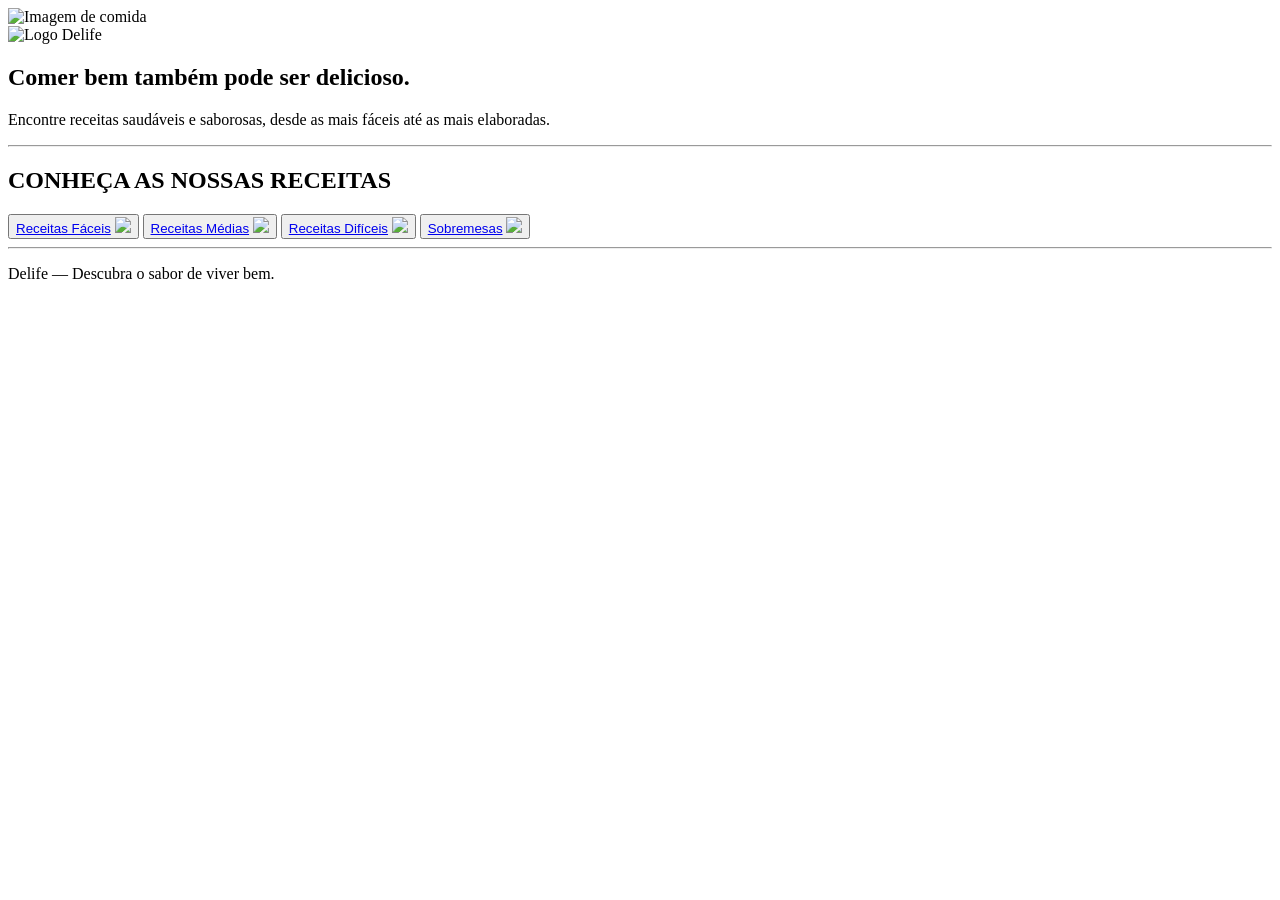
==== index.html @ 34e66f0f "pastas organizadas" ====
<!DOCTYPE html>
<html lang="pt-BR">

<head>
    <meta charset="UTF-8">
    <meta name="viewport" content="width=device-width, initial-scale=1.0">

    <link rel="stylesheet" href="style.alyne.css">

    <title>DELIFE</title>
</head>

<body>

    <div class="banner">

        <img class="imagem"
            src="images (4).jpg"
            alt="Imagem de comida">

        <div class="escuro"></div>

        <img class="logo"
            src="delife.png"
            alt="Logo Delife">

    </div>


    <div class="inicio">

        <h2>
            Comer bem também pode ser delicioso.
        </h2>
        
        <p>
            Encontre receitas saudáveis e saborosas, desde as mais
            fáceis até as mais elaboradas.
        </p>

    </div>


    <hr>


    <div class="receitas">

        <h2>
            CONHEÇA AS NOSSAS RECEITAS
        </h2>

        <div class="botoes">

            <button class="botao-facil">
                <a href="receitas_facies.html">Receitas Fáceis</a>
                <img src="images.fácies.jpg">
            </button>

            <button class="botao-medio">
                <a href="receitas-medias.html">Receitas Médias</a>
                <img src="images.media.jpg">
            </button>

            <button class="botao-dificil">
                <a href="receitas-dificies.html">Receitas Difíceis</a>
                <img src="images.dificil.jpg">
            </button>

            <button class="botao-sobremesa">
                <a href="sobremesas.html">Sobremesas</a>
                <img src="images.sobremesa.jpg">
            </button>

        </div>

    </div>


    <hr>


    <div class="final">

        <p>
            Delife — Descubra o sabor de viver bem.
        </p>

    </div>

</body>

</html>
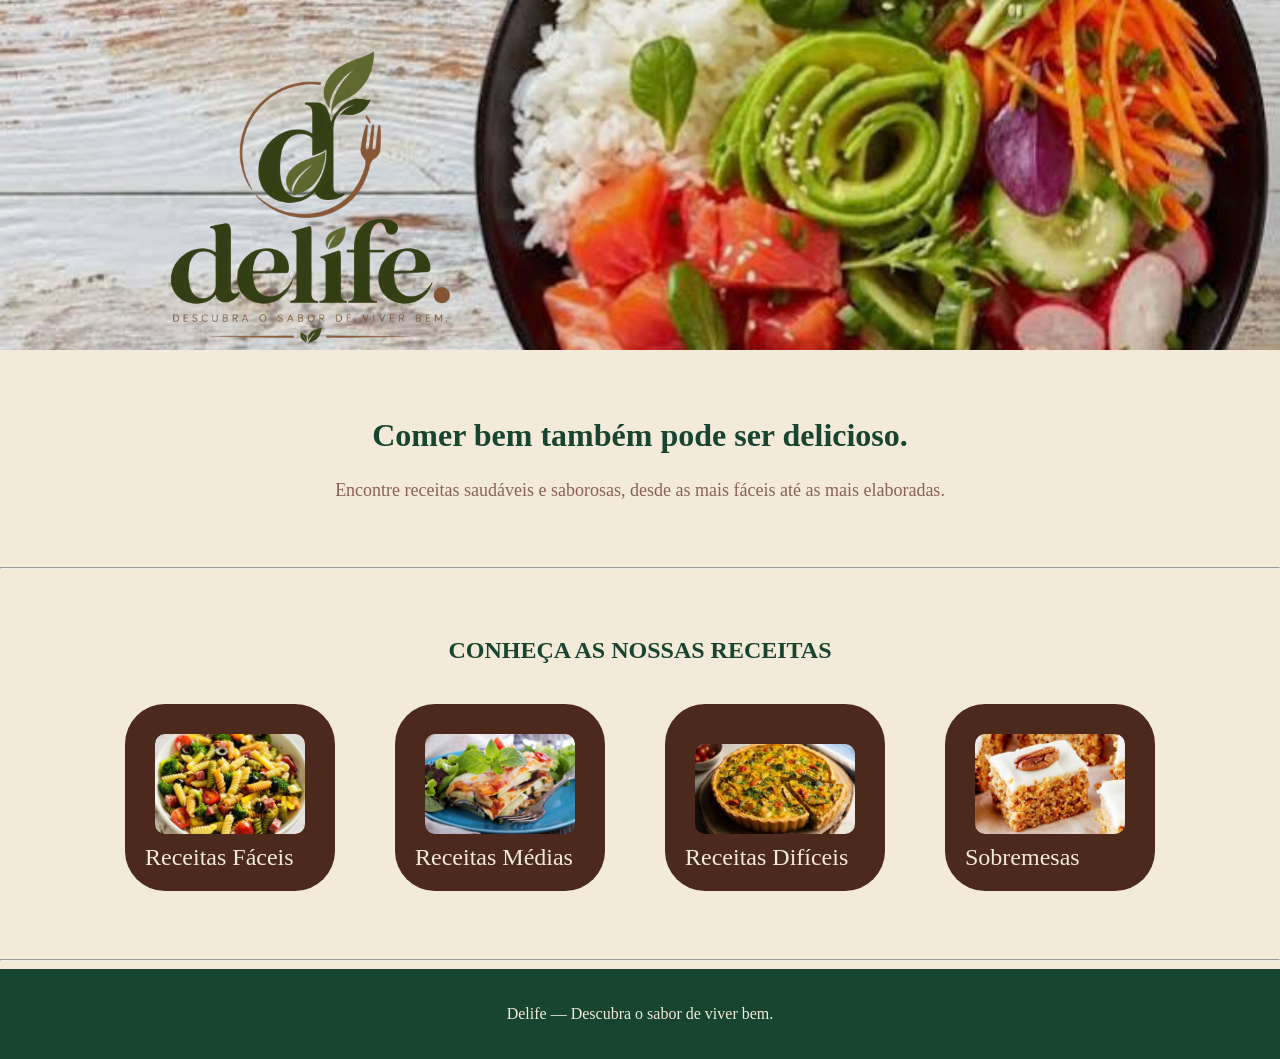
==== commit b138ddd0: "caminhos ajeitados" ====
--- a/index.html
+++ b/index.html
@@ -5,7 +5,7 @@
     <meta charset="UTF-8">
     <meta name="viewport" content="width=device-width, initial-scale=1.0">
 
-    <link rel="stylesheet" href="style.alyne.css">
+    <link rel="stylesheet" href="css/style.alyne.css">
 
     <title>DELIFE</title>
 </head>
@@ -15,13 +15,13 @@
     <div class="banner">
 
         <img class="imagem"
-            src="images (4).jpg"
+            src="fotos/images (4).jpg"
             alt="Imagem de comida">
 
         <div class="escuro"></div>
 
         <img class="logo"
-            src="delife.png"
+            src="fotos/delife.png"
             alt="Logo Delife">
 
     </div>
@@ -54,22 +54,22 @@
 
             <button class="botao-facil">
                 <a href="receitas_facies.html">Receitas Fáceis</a>
-                <img src="images.fácies.jpg">
+                <img src="fotos/images.fácies.jpg">
             </button>
 
             <button class="botao-medio">
                 <a href="receitas-medias.html">Receitas Médias</a>
-                <img src="images.media.jpg">
+                <img src="fotos/images.media.jpg">
             </button>
 
             <button class="botao-dificil">
                 <a href="receitas-dificies.html">Receitas Difíceis</a>
-                <img src="images.dificil.jpg">
+                <img src="fotos/images.dificil.jpg">
             </button>
 
             <button class="botao-sobremesa">
                 <a href="sobremesas.html">Sobremesas</a>
-                <img src="images.sobremesa.jpg">
+                <img src="fotos/images.sobremesa.jpg">
             </button>
 
         </div>
--- a/css/style.alyne.css
+++ b/css/style.alyne.css
@@ -0,0 +1,147 @@
+body {
+    background-color: #f3ead9;
+    color: #8b6252;
+    margin: 0;
+    font-family: Georgia, serif;
+}
+
+.banner {
+    width: 100%;
+    height: 350px;
+    position: relative;
+}
+
+.imagem {
+    width: 100%;
+    height: 350px;
+    object-fit: cover;
+    display: block;
+}
+
+.escuro {
+    position: absolute;
+    top: 0;
+    left: 0;
+    width: 100%;
+    height: 350px;
+    background: rgba(0, 0, 0, 0.068);
+}
+
+.logo {
+    position: absolute;
+    top: 30px;
+    left: 50px;
+    width: 520px;
+    z-index: 2;
+}
+
+.inicio {
+    text-align: center;
+    padding: 40px;
+}
+
+.inicio h2 {
+    color: #17452f;
+    font-size: 32px;
+}
+
+.inicio p {
+    font-size: 18px;
+}
+
+.receitas {
+    text-align: center;
+    padding: 40px;
+}
+
+.receitas h2 {
+    color: #17452f;
+}
+
+.botoes {
+    display: flex;
+    justify-content: center;
+    gap: 20px;
+    font-family: 'Times New Roman', Times, serif;
+}
+
+button {
+    background-color: #4b2a1d;
+    color: #f3ead9;
+    border: none;
+    padding: 20px;
+    font-size: 16px;
+    cursor: pointer;
+}
+
+.botoes a {
+    text-decoration: none;
+    color: inherit;
+}
+
+.botao-facil {
+    display: flex;
+    flex-direction: column-reverse;
+    margin: 20px;
+    border-radius: 40px;
+    font-size: 1.5rem;
+    font-family: 'Times New Roman', Times, serif;
+}
+
+.botao-facil img {
+    width: 150px;
+    margin: 10px;
+    border-radius: 10px;
+}
+
+.botao-medio {
+    display: flex;
+    flex-direction: column-reverse;
+    margin: 20px;
+    border-radius: 40px;
+    font-size: 1.5rem;
+    font-family: 'Times New Roman', Times, serif;
+}
+
+.botao-medio img {
+    width: 150px;
+    margin: 10px;
+    border-radius: 10px;
+}
+
+.botao-dificil {
+    display: flex;
+    flex-direction: column-reverse;
+    margin: 20px;
+    border-radius: 40px;
+    font-size: 1.5rem;
+    font-family: 'Times New Roman', Times, serif;
+}
+
+.botao-dificil img {
+    width: 160px;
+    margin: 10px;
+    border-radius: 10px;
+}
+
+.botao-sobremesa {
+    display: flex;
+    flex-direction: column-reverse;
+    margin: 20px;
+    border-radius: 40px;
+    font-size: 1.5rem;
+    font-family: 'Times New Roman', Times, serif;
+}
+
+.botao-sobremesa img {
+    width: 150px;
+    margin: 10px;
+    border-radius: 10px;
+}
+
+.final {
+    background-color: #17452f;
+    color: #f3ead9;
+    text-align: center;
+    padding: 20px;
+}
